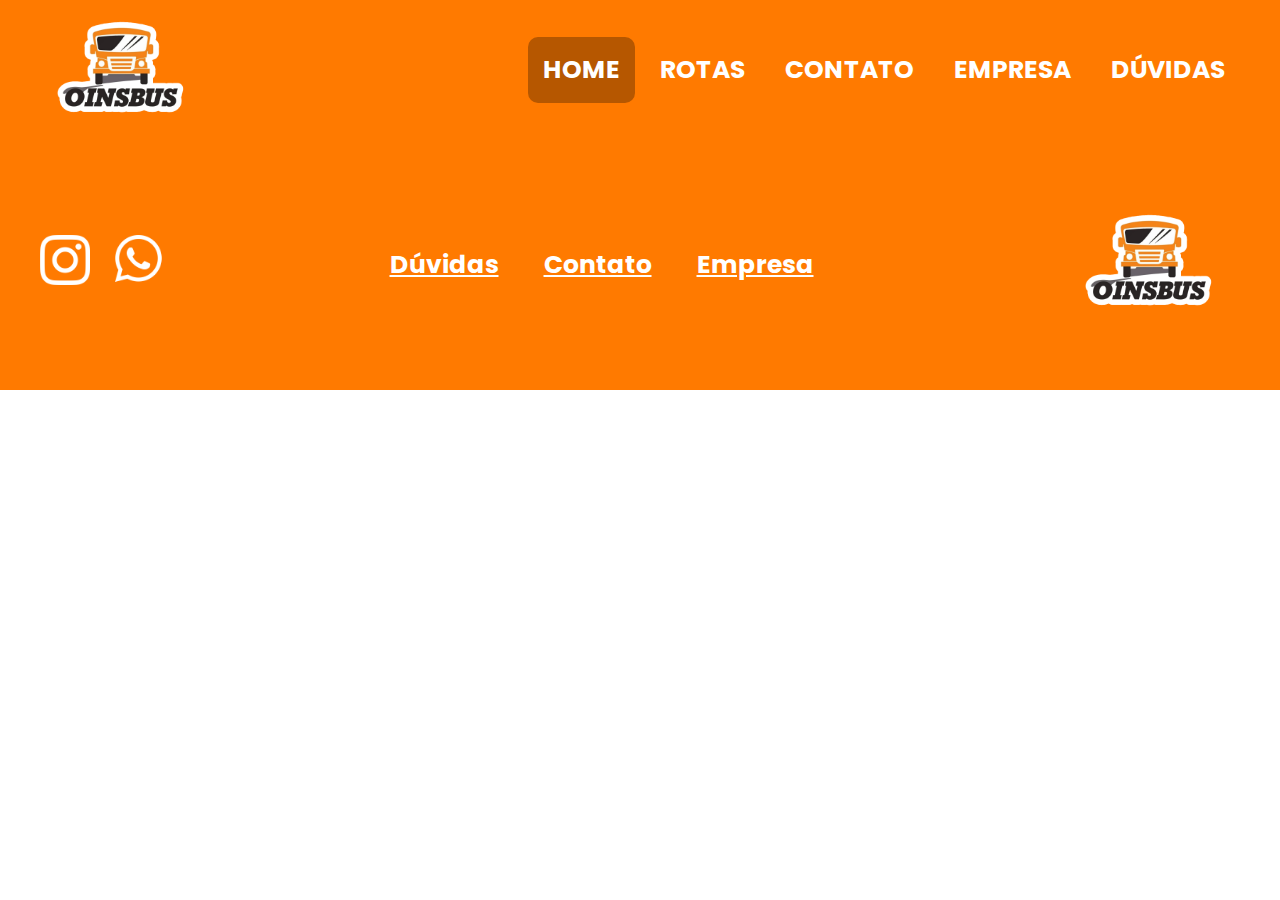
==== front/index.html @ 3b12ecda "menu e rodape criados" ====
<!DOCTYPE html>
<html lang="pt-BR">
<head>
  <meta charset="UTF-8">
  <title>OinsBus</title>
  <link rel="stylesheet" href="style.css">
  <link rel="preconnect" href="https://fonts.googleapis.com">
<link rel="preconnect" href="https://fonts.gstatic.com" crossorigin>
<link href="https://fonts.googleapis.com/css2?family=Poppins:ital,wght@0,100;0,200;0,300;0,400;0,500;0,600;0,700;0,800;0,900;1,100;1,200;1,300;1,400;1,500;1,600;1,700;1,800;1,900&display=swap" rel="stylesheet">
</head>
<body>
  <header>
    <div class="navbar">
      <div class="icone-direita">
        <a href="#icone"><img src="img/logo.png" alt="Ícone"></a>
      </div>
      <ul class="menu">
        <li><a href=" " class="active">HOME</a></li>
        <li class="dropdown"><a href=" ">ROTAS</a>
          <div class="dropdown-content">
            <a href=" ">Itinerários</a>
            <a href=" ">Cadastrar Itinerários</a>
          </div>
        </li>
        <li><a href=" ">CONTATO</a></li>
        <li><a href=" ">EMPRESA</a></li>
        <li><a href=" ">DÚVIDAS</a></li>
      </ul>
      
    </div>
  </header>
  
  <footer class="rodape">
    <div class="redes-sociais">
      <a href="#instagram"> <img src="img/instagram.png" alt=""></a>
      <a href="#whatsapp"><img src="img/whatsapp.png" alt=""></a>
    </div>
    <div class="links-uteis">
      <a href="#duvidas"><p>Dúvidas</p></a>
      <a href="#contato"><p>Contato</p></a>
      <a href="#empresa"><p>Empresa</p></a>
    </div>
    <div class="logo-direita">
      <a href="#home"><img src="img/logo.png" alt="Logo"></a>
    </div>
  </footer>
  
  </body>
  </html>
</body>
</html>
---- front/style.css ----
/* Reset básico para remover margens e paddings */
* {
  margin: 0;
  padding: 0;
  box-sizing: border-box;
  font-family: 'Poppins', sans-serif;
}

/* Barra de navegação */
.navbar {
  display: flex;
  justify-content: space-between;
  align-items: center;
  background-color: #FF7A00;
  padding: 0 30px;
  height: 140px;
}

/* Menu */
.menu {
  list-style-type: none;
  display: flex;
}

/* Itens do menu */
.menu li {
  margin-right: 10px; /* Espaçamento entre os itens */
}

/* Links dos itens */
.menu li a {
  display: block;
  font-weight: bold;
  color: white;
  text-decoration: none;
  padding: 14px 15px;
  font-size: 25px;
}

.active{
  background-color: #B65700;
  border-radius: 10px;
}

/* Cor dos links no hover */
.menu li a:hover {
  color: #666364;
}

/* Ícone à direita */
.icone-direita img {
  height: 182px; /* Altura do ícone */
}

/* Dropdown */
.dropdown {
  position: relative;
  display: inline-block;
}

/* Conteúdo do dropdown */
.dropdown-content {
  display: none;
  position: absolute;
  background-color: #FF7A00;
  border: 5px solid white;
  min-width: 160px;
  z-index: 1;
}


/* Mostre o dropdown quando o mouse estiver sobre o botão dropdown */
.dropdown:hover .dropdown-content {display: block;}

.rodape {
  font-weight: bold;
  font-size: 25px;
  background-color: #FF7A00;
  color: white;
  display: flex;
  justify-content: space-between;
  padding: 40px;
  align-items: center;
  height: 250px;
}

/* Estilize os ícones das redes sociais */
.redes-sociais a {
  margin-right: 20px;
  color: white;
  text-decoration: none;
}

.redes-sociais img{
  width: 50px;
  height: 50px;
}

.links-uteis a p {
  text-decoration: underline;
  display: inline-block
}


/* Estilize os links úteis */
.links-uteis a {
  text-decoration: underline;
  margin-right: 40px;
  color: white;
  text-decoration: none;
}

/* Estilize a logo à direita */
.logo-direita img {
  height: 182px; /* Altura da logo */
}
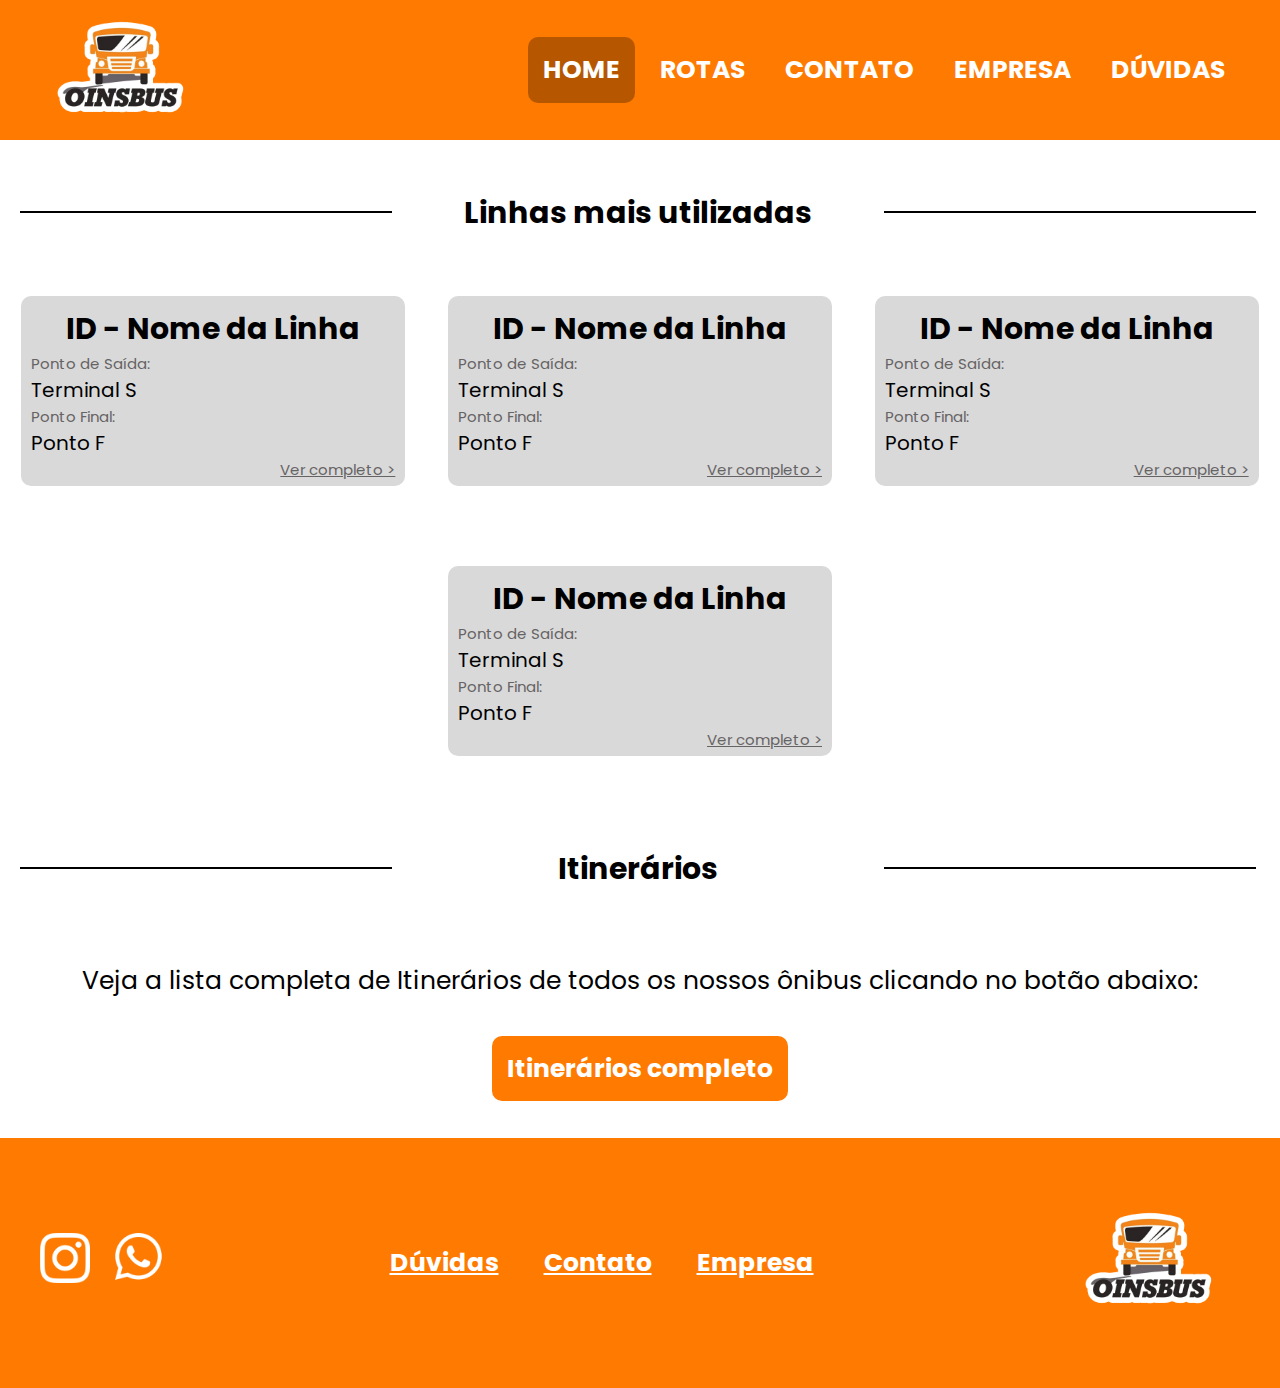
==== commit 07500caf: "html e css prontos" ====
--- a/front/index.html
+++ b/front/index.html
@@ -16,20 +16,75 @@
       </div>
       <ul class="menu">
         <li><a href=" " class="active">HOME</a></li>
-        <li class="dropdown"><a href=" ">ROTAS</a>
+        <li class="dropdown"><a href="rotas_itinerario.html">ROTAS</a>
           <div class="dropdown-content">
-            <a href=" ">Itinerários</a>
-            <a href=" ">Cadastrar Itinerários</a>
+            <a href="rotas_itinerario.html">Itinerários</a>
+            <a href="rotas_cadastrar.html">Cadastrar Itinerários</a>
           </div>
         </li>
-        <li><a href=" ">CONTATO</a></li>
-        <li><a href=" ">EMPRESA</a></li>
-        <li><a href=" ">DÚVIDAS</a></li>
+        <li><a href="contato.html">CONTATO</a></li>
+        <li><a href="empresa.html">EMPRESA</a></li>
+        <li><a href="duvidas.html">DÚVIDAS</a></li>
       </ul>
       
     </div>
   </header>
   
+  <div class="titulo">
+    <h1 class="titulo_linha"></h1>
+    <h1 class="titulo_nome">Linhas mais utilizadas</h1>
+    <h1 class="titulo_linha"></h1>
+  </div>
+
+  <div class="home_div">
+    <div class="home_linhas">
+      <h1 class="home_titulo">ID - Nome da Linha</h1>
+      <p class="home_subtitulo">Ponto de Saída:</p>
+      <p class="home_info">Terminal S</p>
+      <p class="home_subtitulo">Ponto Final:</p>
+      <p class="home_info">Ponto F</p>
+      <p class="home_ver">Ver completo ></p>
+    </div>
+
+    <div class="home_linhas">
+      <h1 class="home_titulo">ID - Nome da Linha</h1>
+      <p class="home_subtitulo">Ponto de Saída:</p>
+      <p class="home_info">Terminal S</p>
+      <p class="home_subtitulo">Ponto Final:</p>
+      <p class="home_info">Ponto F</p>
+      <p class="home_ver">Ver completo ></p>
+    </div>
+
+    <div class="home_linhas">
+      <h1 class="home_titulo">ID - Nome da Linha</h1>
+      <p class="home_subtitulo">Ponto de Saída:</p>
+      <p class="home_info">Terminal S</p>
+      <p class="home_subtitulo">Ponto Final:</p>
+      <p class="home_info">Ponto F</p>
+      <p class="home_ver">Ver completo ></p>
+    </div>
+
+    <div class="home_linhas">
+      <h1 class="home_titulo">ID - Nome da Linha</h1>
+      <p class="home_subtitulo">Ponto de Saída:</p>
+      <p class="home_info">Terminal S</p>
+      <p class="home_subtitulo">Ponto Final:</p>
+      <p class="home_info">Ponto F</p>
+      <p class="home_ver">Ver completo ></p>
+    </div>
+  </div>
+
+  <div class="titulo">
+    <h1 class="titulo_linha"></h1>
+    <h1 class="titulo_nome">Itinerários</h1>
+    <h1 class="titulo_linha"></h1>
+  </div>
+
+  <div class="botao_top">
+    <p class="texto_center">Veja a lista completa de Itinerários de todos os nossos ônibus clicando no botão abaixo:</p>
+    <a href="rotas_itinerario.html" class="botao">Itinerários completo</a>
+  </div>
+
   <footer class="rodape">
     <div class="redes-sociais">
       <a href="#instagram"> <img src="img/instagram.png" alt=""></a>
--- a/front/style.css
+++ b/front/style.css
@@ -42,6 +42,159 @@
   border-radius: 10px;
 }
 
+.titulo{
+  display: block;
+  margin: 50px 20px 20px 20px;
+}
+
+.titulo_nome {
+  display: inline-block;
+  font-weight: bold;
+  color: black;
+  font-size: 30px;
+  text-align: center;
+  width: 39%;
+}
+
+.titulo_linha{
+  display: inline-block;
+  width: 30%;
+  height: 2px;
+  background-color: black;  
+  margin: auto;
+  margin-bottom: 10px;
+}
+
+.texto{
+  color: black;
+  font-size: 25px;
+  text-align: justify;
+  padding: 50px;
+}
+
+.duvidas_caixa{
+  display: block;
+  border: 5px solid #FF7A00;
+  height: 300px;
+  margin: 50px 50px;
+  border-radius: 15px;
+}
+
+.duvidas_perguntas{
+  padding-left: 20px;
+  color: white;
+  background-color: #FF7A00;
+  height: 39%;
+  font-size: 25px;
+  font-weight: bold;
+  line-height: 117px;
+}
+
+.duvidas_respostas{
+  padding: 10px;
+  color: black;
+  font-size: 25px;
+}
+
+.texto_center{
+  color: black;
+  font-size: 25px;
+  text-align: center;
+  padding: 50px;
+}
+
+.botao{
+  background-color: #FF7A00;
+  color: white;
+  font-size: 25px;
+  font-weight: bold;
+  border-radius: 10px;
+  padding: 15px;
+  width: 170px;
+  cursor: pointer;
+  text-align: center;
+  text-decoration: none;
+  border: none;
+}
+
+.botao_top{
+  text-align: center;
+  margin-bottom: 50px;
+}
+
+.contato{
+  margin: 20px 50px;
+}
+
+.botao_right{
+  text-align: right;
+  margin-bottom: 50px;
+}
+.input{
+  width: 100%;
+  background-color: #D9D9D9;
+  border: none;
+  font-size: 20px;
+  padding: 10px;
+  border-radius: 10px;
+}
+
+.input_texto{
+  font-size: 20px;
+  color: black;
+  font-weight: bold;
+}
+
+.mensagem{
+  height: 160px;
+  max-width: 100%;
+  overflow-x: auto;
+  word-wrap: break-word;
+}
+
+.cadastro{
+  height: 500px;
+}
+
+.home_div{
+  display: flex;
+  flex-wrap: wrap;
+}
+
+.home_linhas{
+  width: 30%;
+  background-color: #D9D9D9;
+  border-radius: 10px;
+  margin: 40px auto;
+}
+
+.home_titulo{
+  color: black;
+  font-size: 30px;
+  text-align: center;
+  padding-top: 10px;
+}
+
+.home_subtitulo{
+  color: #666364;
+  font-size: 15px;
+  padding: 0px 10px;
+}
+
+.home_info{
+  color: black;
+  padding: 0px 10px;
+  font-size: 20px;
+}
+
+.home_ver{
+  text-align: right;
+  color: #666364;
+  font-size: 15px;
+  text-decoration: underline;
+  padding: 0px 10px 5px 0px;
+}
+
 /* Cor dos links no hover */
 .menu li a:hover {
   color: #666364;
